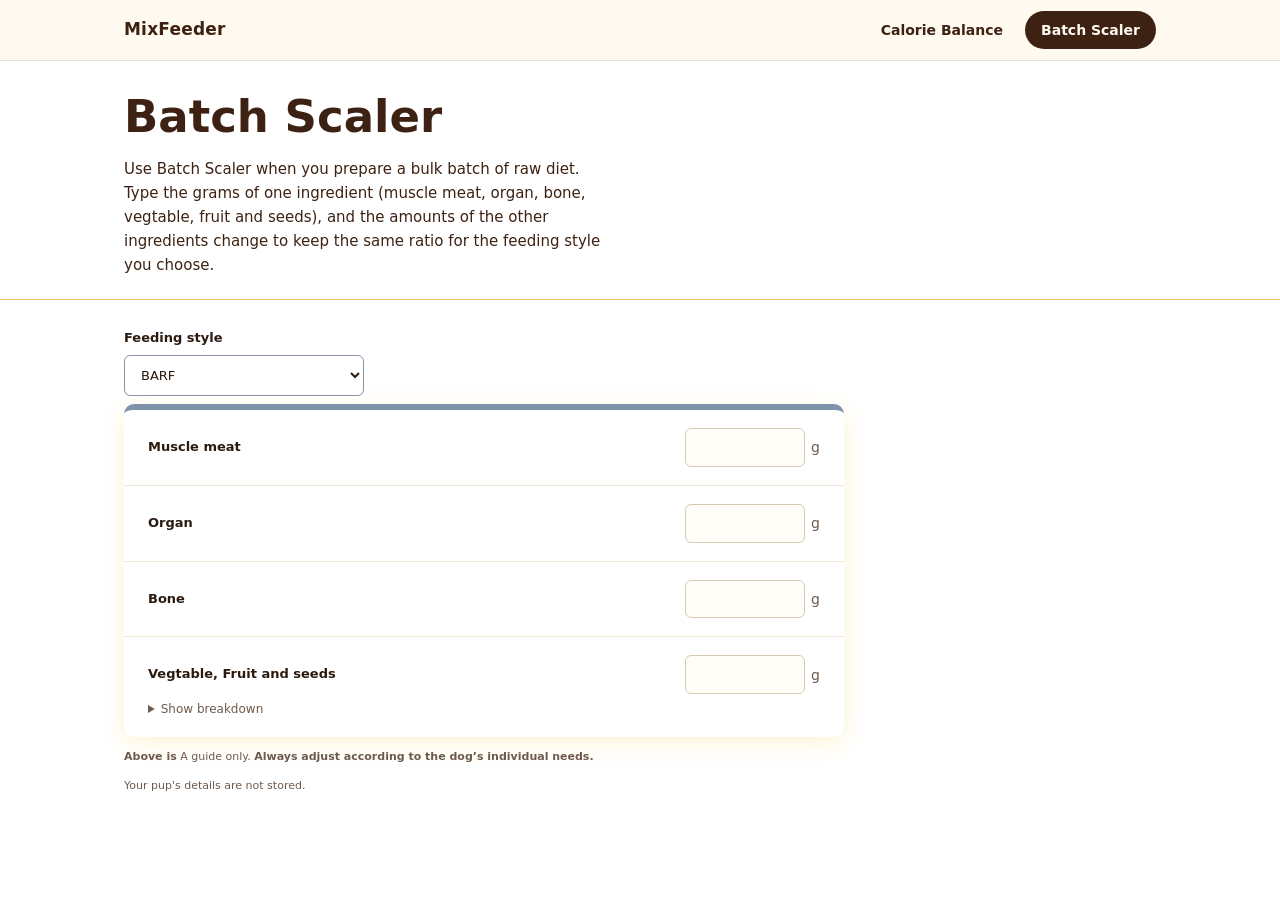
==== ingredient.html @ 71211ecc "Batch Scaler: expandable vegetable breakdown - Vegetables row has a Show breakdown toggle, closed by" ====
<!DOCTYPE html>
<html lang="en">
<head>
<meta charset="UTF-8">
<meta name="viewport" content="width=device-width, initial-scale=1">
<title>Batch Scaler | MixFeeder</title>
<meta name="description" content="Type the amount of any one ingredient and see the rest of the raw recipe adjust to the same ratio. A guide only.">
<link rel="stylesheet" href="assets/css/style.css?v=2026110509">
</head>
<body>
<a class="skip-link" href="#main">Skip to content</a>
<header class="site-nav">
  <div class="container site-nav-inner">
    <a class="site-nav-brand" href="index.html">MixFeeder</a>
    <nav aria-label="Main">
      <ul class="site-nav-links">
        <li><a href="index.html">Calorie Balance</a></li>
        <li><a href="ingredient.html" aria-current="page">Batch Scaler</a></li>
      </ul>
    </nav>
  </div>
</header>
<main id="main">
<section class="hero hero-compact">
  <div class="container hero-inner">
    <div>
      <h1>Batch Scaler</h1>
      <p>Use Batch Scaler when you prepare a bulk batch of raw diet. Type the grams of one ingredient (muscle meat, organ, bone, vegtable, fruit and seeds), and the amounts of the other ingredients change to keep the same ratio for the feeding style you choose.</p>
    </div>
  </div>
</section>
<section class="section ingredient-page">
  <div class="container">
    <div class="ingredient-controls">
      <div class="field">
        <label for="ingredient-style">Feeding style</label>
        <select id="ingredient-style"></select>
      </div>
      <p class="ingredient-total" id="ingredient-total" aria-live="polite"></p>
    </div>
    <p class="field-error" id="ingredient-error" role="alert"></p>
    <ul class="ingredient-list" id="ingredient-list"></ul>
    <p class="form-note"><strong>Above is</strong> A guide only. <strong>Always adjust according to the dog’s individual needs.</strong></p>
    <p class="form-note">Your pup's details are not stored.</p>
  </div>
</section>
</main>
<script src="assets/js/feeding-config.js?v=2026110509"></script>
<script src="assets/js/ingredient-adjust.js?v=2026110509"></script>
</body>
</html>
---- assets/css/style.css ----
/* MixFeeder Calculator: pastel yellow and pastel blue theme */
:root {
  --blue: #7f93ab;
  --blue-dark: #3d2213;
  --blue-light: #e9edf3;
  --yellow: #f6b44a;
  --yellow-dark: #e08f2a;
  --yellow-light: #fdeed8;
  --yellow-pale: #fff8ee;
  --ink: #2a1a0f;
  --muted: #6e5a4c;
  --bg: #fffaf3;
  --error: #b3261e;
  --max: 1080px;
  --round: "Chalkboard SE", "Comic Sans MS", ui-rounded, "SF Pro Rounded", "Arial Rounded MT Bold", system-ui, sans-serif;
}

* { box-sizing: border-box; }
[hidden] { display: none !important; }
html { scroll-behavior: smooth; }
body {
  font-size: 13px;
  margin: 0;
  font-family: var(--round);
  color: var(--ink);
  background: transparent;
  line-height: 1.6;
}
img { max-width: 100%; display: block; }
a { color: var(--blue-dark); }
h1, h2, h3 { color: var(--blue-dark); line-height: 1.25; font-family: var(--round); font-weight: 700; }
.container { max-width: var(--max); margin: 0 auto; padding: 0 24px; }
.skip-link { position: absolute; left: -999px; }
.skip-link:focus { left: 16px; top: 16px; background: #fff; padding: 8px 12px; z-index: 100; }

/* Header */
.site-header { background: #f6c25c; color: #3d2213; border-bottom: 4px solid #3d2213; }
.site-header .container { display: flex; align-items: center; height: 44px; }
.brand { text-decoration: none; color: #3d2213; font-weight: 700; font-size: 11px; letter-spacing: .3px; }
.brand-icon { display: inline-block; width: 24px; height: 20px; margin-right: 6px; vertical-align: middle; background: url("../img/dog-silhouette.svg?v=2026110504") center / contain no-repeat; }

/* Hero */
.hero { position: relative; background: transparent; border-bottom: 1px solid #f6c25c; }
.hero img { width: min(420px, 100%); height: auto; }
.hero-inner { position: relative; display: flex; align-items: center; justify-content: space-between; gap: 5px; flex-wrap: wrap; padding-top: 14px; padding-bottom: 14px; }
.hero h1 { margin: 0 0 12px; font-size: clamp(29px, 5vw, 45px); color: #3d2213; }
.hero p { margin: 0; max-width: 480px; font-size: 15px; color: #3d2213; }

/* Sections */
.section { padding: 40px 0 56px; }
.intro { max-width: 680px; margin: 0 0 24px; font-size: 14px; }

/* Buttons */
.btn {
  display: inline-block; background: var(--yellow); color: var(--ink); border: 0; cursor: pointer;
  padding: 12px 28px; border-radius: 6px; font: inherit; font-weight: 700; font-size: 14px;
}
.btn:hover { background: var(--yellow-dark); }
.btn:focus-visible, .product-option:focus-visible, input:focus-visible, select:focus-visible, textarea:focus-visible {
  outline: 3px solid var(--blue); outline-offset: 2px;
}
.btn-outline { background: #fff; color: var(--ink); border: 2px solid var(--yellow-dark); padding: 10px 24px; margin: 0 6px 10px 0; }
.btn-outline:hover { background: var(--yellow-pale); }

/* Disclaimer */
.calc-disclaimer { background: var(--yellow-light); border-left: 6px solid var(--blue); border-radius: 6px; padding: 20px 24px; margin-bottom: 24px; }
.calc-disclaimer p { margin: 0 0 12px; }
.calc-disclaimer .field { margin-bottom: 0; }

/* Form */
.enquiry-form { background: #fff; border-radius: 10px; padding: 32px; box-shadow: 0 6px 24px rgba(242, 189, 22, .18); border-top: 6px solid var(--yellow); }
.calc-form h2, .calc-admin h2 { font-size: 19px; margin: 28px 0 16px; }
.calc-form h2:first-child { margin-top: 0; }
.calc-form h2::before, .calc-results h2::before { content: ""; display: inline-block; width: 36px; height: 18px; margin-right: 10px; vertical-align: middle; background: url("../img/bone-cream.png?v=2026110504") center / contain no-repeat; }
.calc-form fieldset { border: 0; padding: 0; margin: 0 0 20px; }
.field { margin-bottom: 20px; }
.field-row { display: grid; grid-template-columns: 1fr 1fr; gap: 18px; }
.field label, .calc-form legend, .field-label { display: block; font-weight: 600; margin-bottom: 6px; }
.field input[type="text"], .field input[type="email"], .field input[type="tel"], .field input[type="password"], .field textarea, .calc-form select, .ingredient-controls select {
  width: 100%; font: inherit; font-size: 13px; color: var(--ink); background: #fff;
  border: 1px solid #8a94a8; border-radius: 6px; padding: 11px 12px;
}
.field input[type="radio"], .field input[type="checkbox"] { width: 18px; height: 18px; margin: 0 8px 0 0; accent-color: var(--blue); vertical-align: middle; }
.field.check label { display: inline; font-weight: 400; }
.field [aria-invalid="true"] { border-color: var(--error); border-width: 2px; }
.field-hint { margin: 6px 0 0; font-size: 11px; color: var(--muted); }
.field-error { margin: 6px 0 0; font-size: 11px; font-weight: 600; color: var(--error); }
.field-error:empty { display: none; }
.form-note { font-size: 11px; color: var(--muted); }
.form-status { margin-top: 16px; }
.form-status:empty { display: none; }
.hp { position: absolute; left: -9999px; }
.calc-kibble-pct { font-size: 19px; font-weight: 700; color: var(--blue-dark); margin: 8px 0 0; }
.product-results { list-style: none; padding: 0; margin: 8px 0 0; }
.product-option { width: 100%; text-align: left; background: var(--yellow-pale); border: 1px solid #c4d8f0; border-radius: 6px; padding: 10px 12px; margin-bottom: 6px; font: inherit; cursor: pointer; color: var(--ink); }
.product-option:hover { background: var(--yellow-light); }

/* Results */
.calc-results { background: #fff; border-radius: 10px; padding: 32px; box-shadow: 0 6px 24px rgba(242, 189, 22, .18); margin-top: 24px; border-top: 6px solid var(--blue); }
.calc-results h2 { margin-top: 0; }
.calc-results h3 { margin: 20px 0 8px; color: var(--blue-dark); }
.calc-results ul { padding-left: 0; list-style: none; margin: 0 0 8px; }
.calc-results li { margin-bottom: 4px; }

/* Admin */
.calc-admin { margin-top: 24px; }
.calc-admin .btn { margin-right: 8px; }

/* Footer */
.site-footer { background: #f6c25c; color: #3d2213; padding: 28px 0; margin-top: 24px; border-top: 4px solid #3d2213; }
.copyright { font-size: 11px; }

@media (max-width: 640px) {
  .field-row { grid-template-columns: 1fr; }
  .enquiry-form, .calc-results { padding: 22px; }
}

/* Two-column calculator: inputs on the left, results on the right */
.calc-layout { display: grid; grid-template-columns: minmax(0, 1fr) minmax(0, 1fr); gap: 26px; align-items: start; }
.calc-side { position: sticky; top: 24px; }
.calc-placeholder { background: #fff; border-radius: 10px; padding: 32px; border-top: 6px solid var(--blue); box-shadow: 0 6px 24px rgba(242, 189, 22, .18); color: var(--muted); }
.calc-placeholder h2 { margin-top: 0; }
.calc-placeholder p { margin: 0; }
.calc-side .calc-results { margin-top: 0; }
@media (max-width: 860px) {
  .calc-layout { grid-template-columns: minmax(0, 1fr); }
  .calc-side { position: static; }
}

/* Body shape guide (body condition score table) */
.shape-guide { margin: -8px 0 20px; }
.shape-guide summary { cursor: pointer; font-weight: 700; color: var(--blue-dark); }
.shape-guide .field-hint { margin: 8px 0 12px; }
.shape-table { width: 100%; border-collapse: collapse; font-size: 11px; }
.shape-table th, .shape-table td { text-align: left; padding: 8px 6px; border-bottom: 1px solid #f3e7a8; vertical-align: middle; }
.shape-table th { color: var(--blue-dark); font-weight: 700; }
.shape-table td:first-child { font-weight: 700; width: 56px; }
.waist-figure { width: 100%; height: auto; margin: 4px 0 14px; }
.sr-only { position: absolute; width: 1px; height: 1px; overflow: hidden; clip: rect(0 0 0 0); white-space: nowrap; }

.calc-consent { margin: 4px 0 18px; }

/* Ratio note under each feeding style */
.ratio-note { display: block; margin: 2px 0 0 26px; font-size: 11px; color: var(--muted); }

/* Kibble entry mode choice */
#calc-mode legend { margin-bottom: 8px; }



/* Site navigation */
.site-nav { background: #fffaf0; border-bottom: 1px solid rgba(61, 34, 19, .12); position: sticky; top: 0; z-index: 10; backdrop-filter: saturate(1.2) blur(6px); }
.site-nav-inner { display: flex; align-items: center; justify-content: space-between; gap: 16px; min-height: 60px; }
.site-nav-brand { color: #3d2213; font-weight: 700; font-size: 17px; letter-spacing: .2px; text-decoration: none; display: inline-flex; align-items: baseline; gap: 6px; }
.site-nav-brand span { font-weight: 400; color: #8a6a3f; }
.site-nav-links { display: flex; gap: 6px; list-style: none; margin: 0; padding: 0; }
.site-nav-links a { display: inline-block; padding: 8px 16px; border-radius: 999px; color: #3d2213; font-size: 14px; font-weight: 600; text-decoration: none; transition: background .15s ease, color .15s ease; }
.site-nav-links a:hover { background: #f6c25c; }
.site-nav-links a[aria-current="page"] { background: #3d2213; color: #fffaf0; }
.site-nav a:focus-visible { outline: 3px solid #f6c25c; outline-offset: 2px; }
@media (max-width: 560px) {
  .site-nav-inner { min-height: 0; padding-top: 10px; padding-bottom: 10px; flex-direction: column; align-items: flex-start; }
  .site-nav-links a { padding: 6px 12px; }
}

/* Ingredient list page */
.hero-compact .hero-inner { padding-top: 28px; padding-bottom: 22px; }
.ingredient-page { padding-top: 28px; }
.ingredient-controls { display: flex; align-items: flex-end; justify-content: space-between; gap: 18px; flex-wrap: wrap; margin-bottom: 8px; }
.ingredient-controls .field { margin-bottom: 0; min-width: 240px; }
.ingredient-total { margin: 0 0 20px; font-weight: 700; color: var(--blue-dark); }
.ingredient-list { list-style: none; margin: 0; padding: 0; background: #fff; border-radius: 10px; box-shadow: 0 6px 24px rgba(242, 189, 22, .18); border-top: 6px solid var(--blue); max-width: 720px; }
.ingredient-row { padding: 18px 24px; border-bottom: 1px solid #efe6d6; }
.ingredient-row:last-child { border-bottom: 0; }
.ingredient-head { display: flex; align-items: center; justify-content: space-between; gap: 16px; }
.ingredient-head label { font-weight: 600; }
.ingredient-field { display: inline-flex; align-items: center; gap: 6px; }
.ingredient-input { width: 120px; padding: 8px 10px; font: inherit; text-align: right; border: 1px solid #d8cbb4; border-radius: 6px; background: #fffdf8; }
.ingredient-input:disabled { background: #f3eee4; color: #9b8f7d; }
.ingredient-unit { color: var(--muted); font-size: 14px; }
.ingredient-note { margin: 6px 0 0; font-size: 12px; color: var(--muted); }
.ingredient-sub { margin-top: 6px; font-size: 12px; color: var(--muted); }
.ingredient-sub summary { cursor: pointer; width: max-content; }
.ingredient-sub[hidden] { display: none; }
.ingredient-mix { list-style: none; margin: 6px 0 0; padding: 0 0 0 12px; border-left: 2px solid #f3e3b5; }
.ingredient-mix li { margin: 2px 0; }
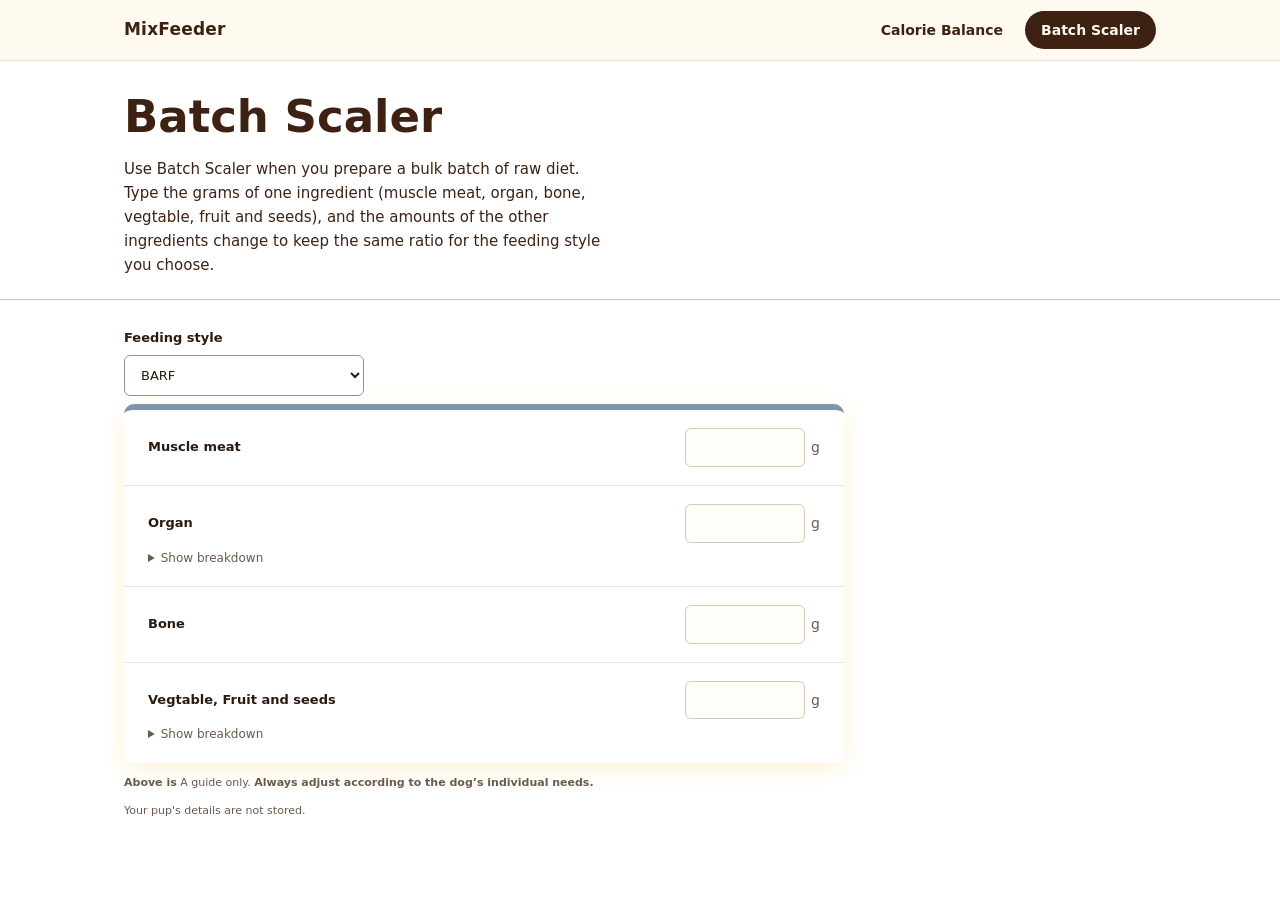
==== commit 36fa77ac: "Batch Scaler: expandable organ breakdown, sharing one breakdown setting with vegetables - Organ row " ====
--- a/ingredient.html
+++ b/ingredient.html
@@ -5,7 +5,7 @@
 <meta name="viewport" content="width=device-width, initial-scale=1">
 <title>Batch Scaler | MixFeeder</title>
 <meta name="description" content="Type the amount of any one ingredient and see the rest of the raw recipe adjust to the same ratio. A guide only.">
-<link rel="stylesheet" href="assets/css/style.css?v=2026110509">
+<link rel="stylesheet" href="assets/css/style.css?v=2026110510">
 </head>
 <body>
 <a class="skip-link" href="#main">Skip to content</a>
@@ -45,7 +45,7 @@
   </div>
 </section>
 </main>
-<script src="assets/js/feeding-config.js?v=2026110509"></script>
-<script src="assets/js/ingredient-adjust.js?v=2026110509"></script>
+<script src="assets/js/feeding-config.js?v=2026110510"></script>
+<script src="assets/js/ingredient-adjust.js?v=2026110510"></script>
 </body>
 </html>
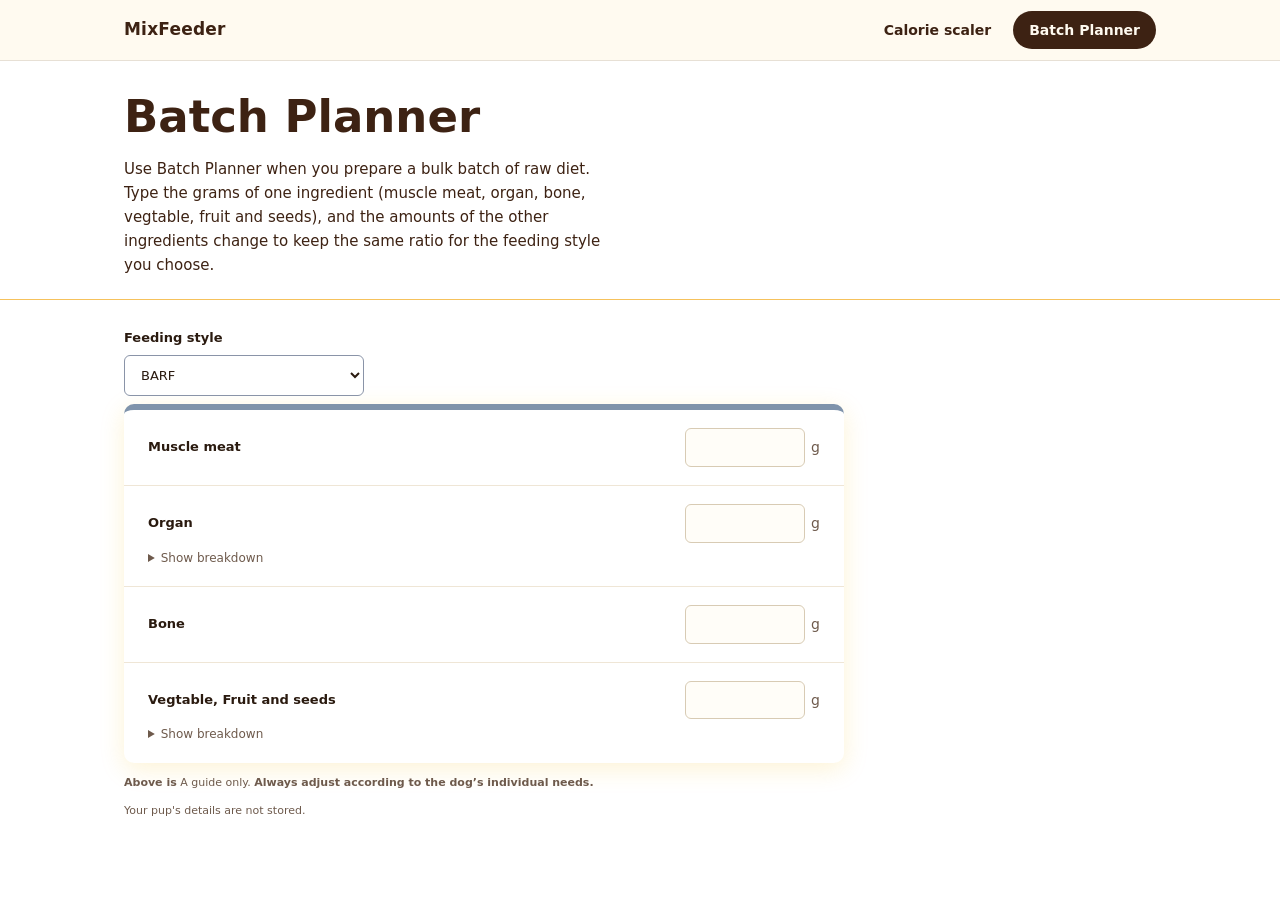
==== commit 7738f6be: "Rename Batch Scaler to Batch Planner and Calorie Balance to Calorie scaler Co-Authored-By: Claude Ha" ====
--- a/ingredient.html
+++ b/ingredient.html
@@ -3,9 +3,9 @@
 <head>
 <meta charset="UTF-8">
 <meta name="viewport" content="width=device-width, initial-scale=1">
-<title>Batch Scaler | MixFeeder</title>
+<title>Batch Planner | MixFeeder</title>
 <meta name="description" content="Type the amount of any one ingredient and see the rest of the raw recipe adjust to the same ratio. A guide only.">
-<link rel="stylesheet" href="assets/css/style.css?v=2026110510">
+<link rel="stylesheet" href="assets/css/style.css?v=2026110511">
 </head>
 <body>
 <a class="skip-link" href="#main">Skip to content</a>
@@ -14,8 +14,8 @@
     <a class="site-nav-brand" href="index.html">MixFeeder</a>
     <nav aria-label="Main">
       <ul class="site-nav-links">
-        <li><a href="index.html">Calorie Balance</a></li>
-        <li><a href="ingredient.html" aria-current="page">Batch Scaler</a></li>
+        <li><a href="index.html">Calorie scaler</a></li>
+        <li><a href="ingredient.html" aria-current="page">Batch Planner</a></li>
       </ul>
     </nav>
   </div>
@@ -24,8 +24,8 @@
 <section class="hero hero-compact">
   <div class="container hero-inner">
     <div>
-      <h1>Batch Scaler</h1>
-      <p>Use Batch Scaler when you prepare a bulk batch of raw diet. Type the grams of one ingredient (muscle meat, organ, bone, vegtable, fruit and seeds), and the amounts of the other ingredients change to keep the same ratio for the feeding style you choose.</p>
+      <h1>Batch Planner</h1>
+      <p>Use Batch Planner when you prepare a bulk batch of raw diet. Type the grams of one ingredient (muscle meat, organ, bone, vegtable, fruit and seeds), and the amounts of the other ingredients change to keep the same ratio for the feeding style you choose.</p>
     </div>
   </div>
 </section>
@@ -45,7 +45,7 @@
   </div>
 </section>
 </main>
-<script src="assets/js/feeding-config.js?v=2026110510"></script>
-<script src="assets/js/ingredient-adjust.js?v=2026110510"></script>
+<script src="assets/js/feeding-config.js?v=2026110511"></script>
+<script src="assets/js/ingredient-adjust.js?v=2026110511"></script>
 </body>
 </html>
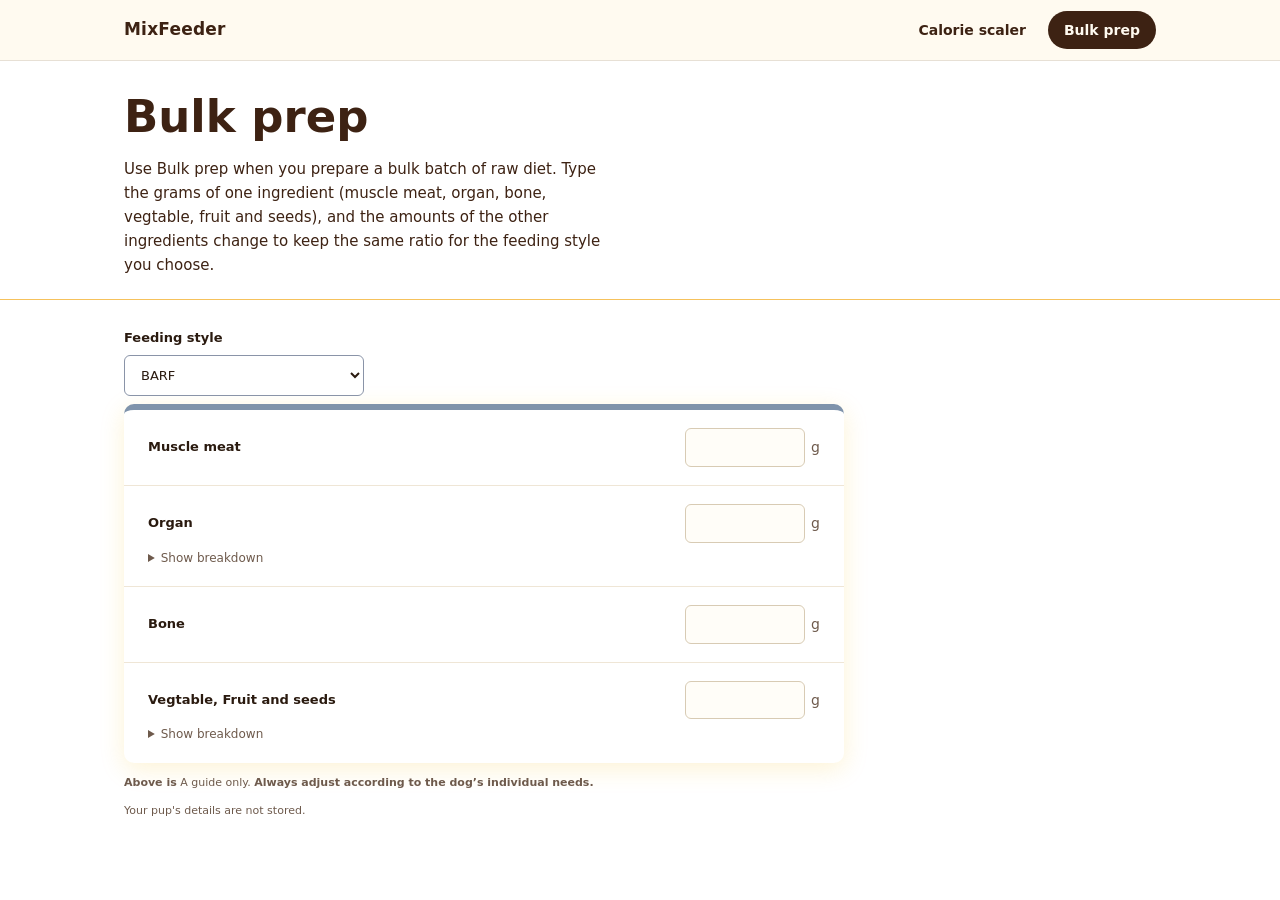
==== commit fa23ce0d: "Rename Batch Planner to Bulk prep Co-Authored-By: Claude Haiku 5.5 <noreply@anthropic.com> Co-author" ====
--- a/ingredient.html
+++ b/ingredient.html
@@ -3,9 +3,9 @@
 <head>
 <meta charset="UTF-8">
 <meta name="viewport" content="width=device-width, initial-scale=1">
-<title>Batch Planner | MixFeeder</title>
+<title>Bulk prep | MixFeeder</title>
 <meta name="description" content="Type the amount of any one ingredient and see the rest of the raw recipe adjust to the same ratio. A guide only.">
-<link rel="stylesheet" href="assets/css/style.css?v=2026110511">
+<link rel="stylesheet" href="assets/css/style.css?v=2026110512">
 </head>
 <body>
 <a class="skip-link" href="#main">Skip to content</a>
@@ -15,7 +15,7 @@
     <nav aria-label="Main">
       <ul class="site-nav-links">
         <li><a href="index.html">Calorie scaler</a></li>
-        <li><a href="ingredient.html" aria-current="page">Batch Planner</a></li>
+        <li><a href="ingredient.html" aria-current="page">Bulk prep</a></li>
       </ul>
     </nav>
   </div>
@@ -24,8 +24,8 @@
 <section class="hero hero-compact">
   <div class="container hero-inner">
     <div>
-      <h1>Batch Planner</h1>
-      <p>Use Batch Planner when you prepare a bulk batch of raw diet. Type the grams of one ingredient (muscle meat, organ, bone, vegtable, fruit and seeds), and the amounts of the other ingredients change to keep the same ratio for the feeding style you choose.</p>
+      <h1>Bulk prep</h1>
+      <p>Use Bulk prep when you prepare a bulk batch of raw diet. Type the grams of one ingredient (muscle meat, organ, bone, vegtable, fruit and seeds), and the amounts of the other ingredients change to keep the same ratio for the feeding style you choose.</p>
     </div>
   </div>
 </section>
@@ -45,7 +45,7 @@
   </div>
 </section>
 </main>
-<script src="assets/js/feeding-config.js?v=2026110511"></script>
-<script src="assets/js/ingredient-adjust.js?v=2026110511"></script>
+<script src="assets/js/feeding-config.js?v=2026110512"></script>
+<script src="assets/js/ingredient-adjust.js?v=2026110512"></script>
 </body>
 </html>
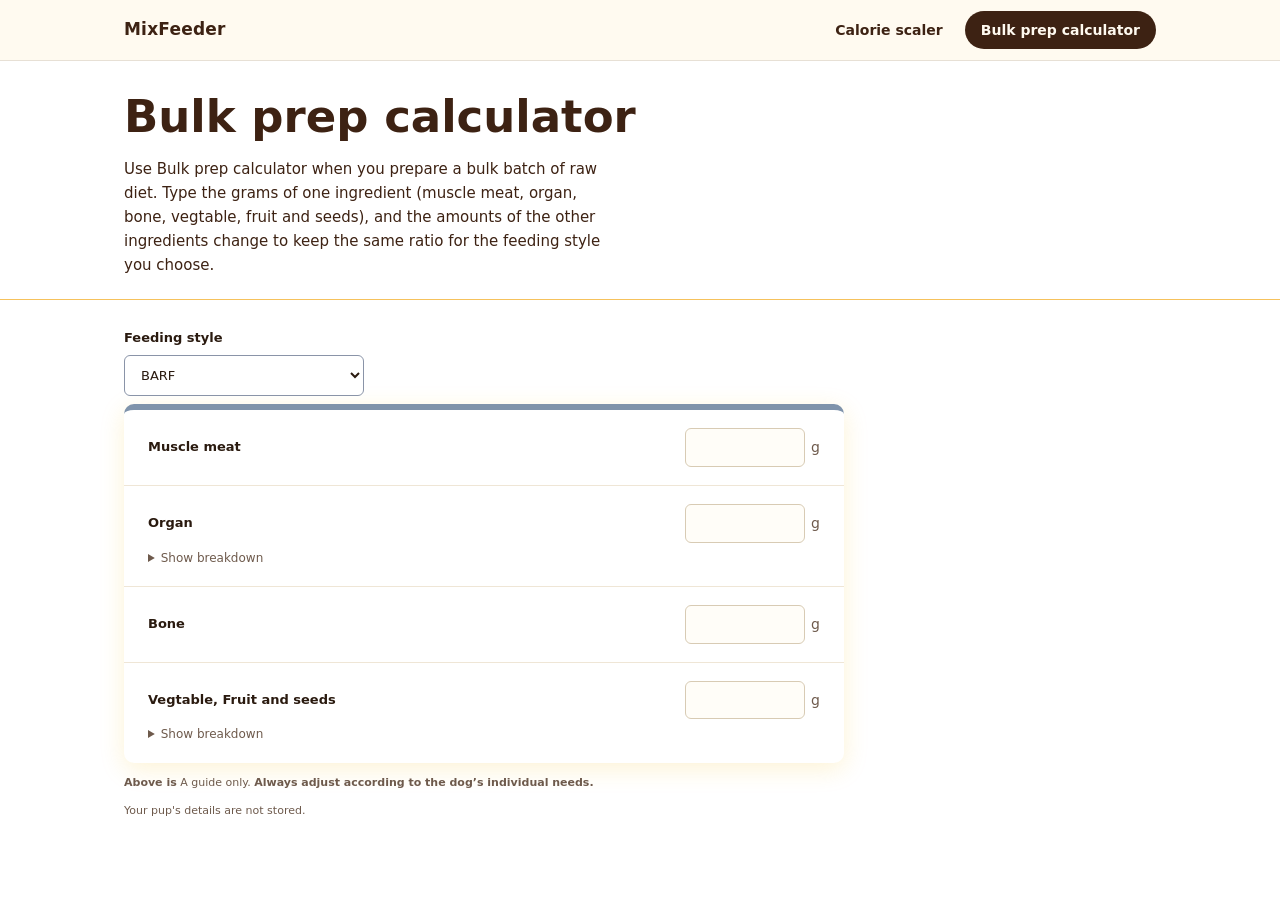
==== commit 6592c20d: "Rename Bulk prep to Bulk prep calculator Co-Authored-By: Claude Haiku 5.5 <noreply@anthropic.com> Co" ====
--- a/ingredient.html
+++ b/ingredient.html
@@ -3,9 +3,9 @@
 <head>
 <meta charset="UTF-8">
 <meta name="viewport" content="width=device-width, initial-scale=1">
-<title>Bulk prep | MixFeeder</title>
+<title>Bulk prep calculator | MixFeeder</title>
 <meta name="description" content="Type the amount of any one ingredient and see the rest of the raw recipe adjust to the same ratio. A guide only.">
-<link rel="stylesheet" href="assets/css/style.css?v=2026110512">
+<link rel="stylesheet" href="assets/css/style.css?v=2026110513">
 </head>
 <body>
 <a class="skip-link" href="#main">Skip to content</a>
@@ -15,7 +15,7 @@
     <nav aria-label="Main">
       <ul class="site-nav-links">
         <li><a href="index.html">Calorie scaler</a></li>
-        <li><a href="ingredient.html" aria-current="page">Bulk prep</a></li>
+        <li><a href="ingredient.html" aria-current="page">Bulk prep calculator</a></li>
       </ul>
     </nav>
   </div>
@@ -24,8 +24,8 @@
 <section class="hero hero-compact">
   <div class="container hero-inner">
     <div>
-      <h1>Bulk prep</h1>
-      <p>Use Bulk prep when you prepare a bulk batch of raw diet. Type the grams of one ingredient (muscle meat, organ, bone, vegtable, fruit and seeds), and the amounts of the other ingredients change to keep the same ratio for the feeding style you choose.</p>
+      <h1>Bulk prep calculator</h1>
+      <p>Use Bulk prep calculator when you prepare a bulk batch of raw diet. Type the grams of one ingredient (muscle meat, organ, bone, vegtable, fruit and seeds), and the amounts of the other ingredients change to keep the same ratio for the feeding style you choose.</p>
     </div>
   </div>
 </section>
@@ -45,7 +45,7 @@
   </div>
 </section>
 </main>
-<script src="assets/js/feeding-config.js?v=2026110512"></script>
-<script src="assets/js/ingredient-adjust.js?v=2026110512"></script>
+<script src="assets/js/feeding-config.js?v=2026110513"></script>
+<script src="assets/js/ingredient-adjust.js?v=2026110513"></script>
 </body>
 </html>
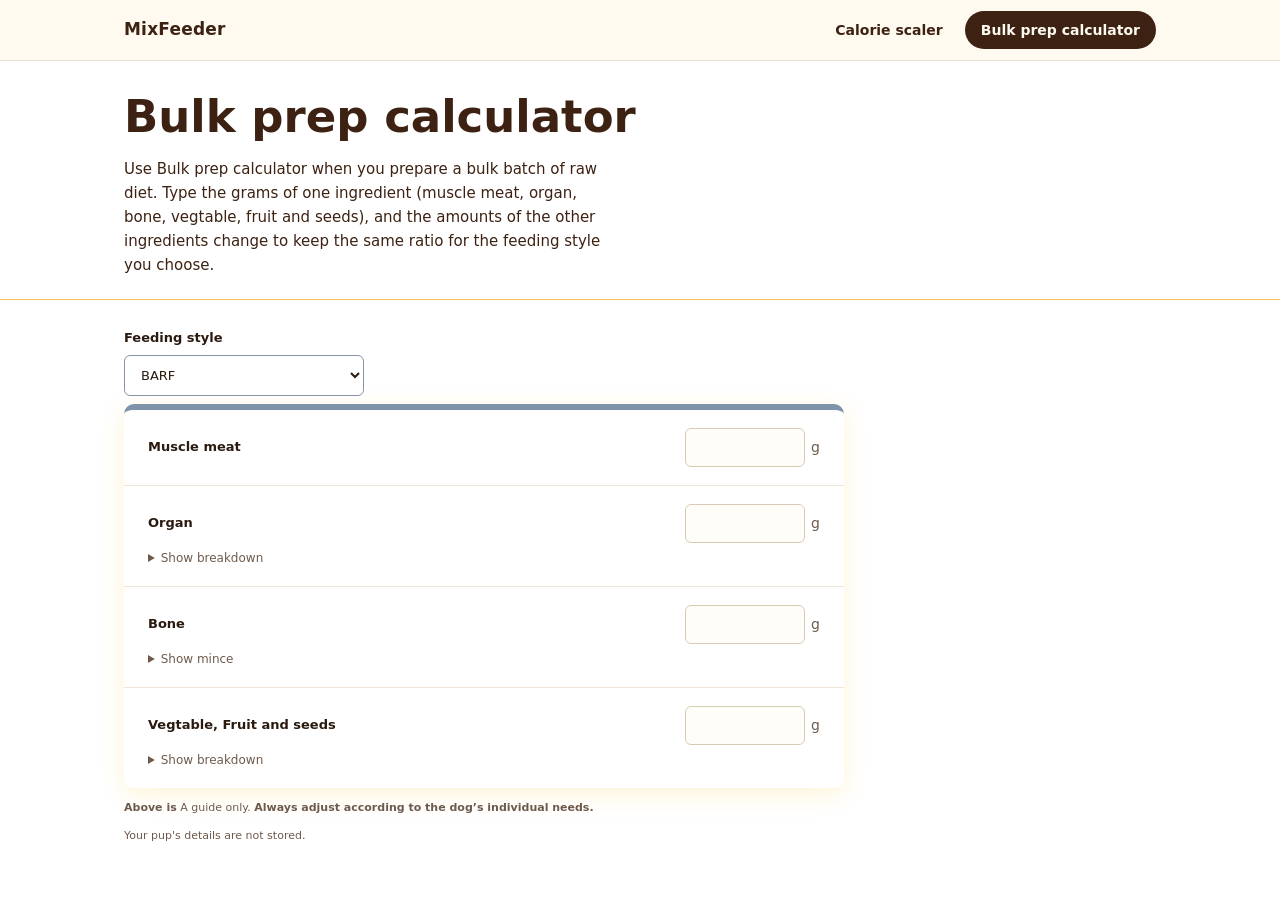
==== commit 115670fb: "Bulk prep calculator: bone can come from mince, with a bone content percentage - Bone row has a Show" ====
--- a/ingredient.html
+++ b/ingredient.html
@@ -5,7 +5,7 @@
 <meta name="viewport" content="width=device-width, initial-scale=1">
 <title>Bulk prep calculator | MixFeeder</title>
 <meta name="description" content="Type the amount of any one ingredient and see the rest of the raw recipe adjust to the same ratio. A guide only.">
-<link rel="stylesheet" href="assets/css/style.css?v=2026110513">
+<link rel="stylesheet" href="assets/css/style.css?v=2026110514">
 </head>
 <body>
 <a class="skip-link" href="#main">Skip to content</a>
@@ -45,7 +45,7 @@
   </div>
 </section>
 </main>
-<script src="assets/js/feeding-config.js?v=2026110513"></script>
-<script src="assets/js/ingredient-adjust.js?v=2026110513"></script>
+<script src="assets/js/feeding-config.js?v=2026110514"></script>
+<script src="assets/js/ingredient-adjust.js?v=2026110514"></script>
 </body>
 </html>
--- a/assets/css/style.css
+++ b/assets/css/style.css
@@ -184,3 +184,5 @@
 .ingredient-sub[hidden] { display: none; }
 .ingredient-mix { list-style: none; margin: 6px 0 0; padding: 0 0 0 12px; border-left: 2px solid #f3e3b5; }
 .ingredient-mix li { margin: 2px 0; }
+.ingredient-mince { display: flex; align-items: center; justify-content: space-between; gap: 12px; margin-top: 8px; }
+.ingredient-mince label { font-weight: 600; }
